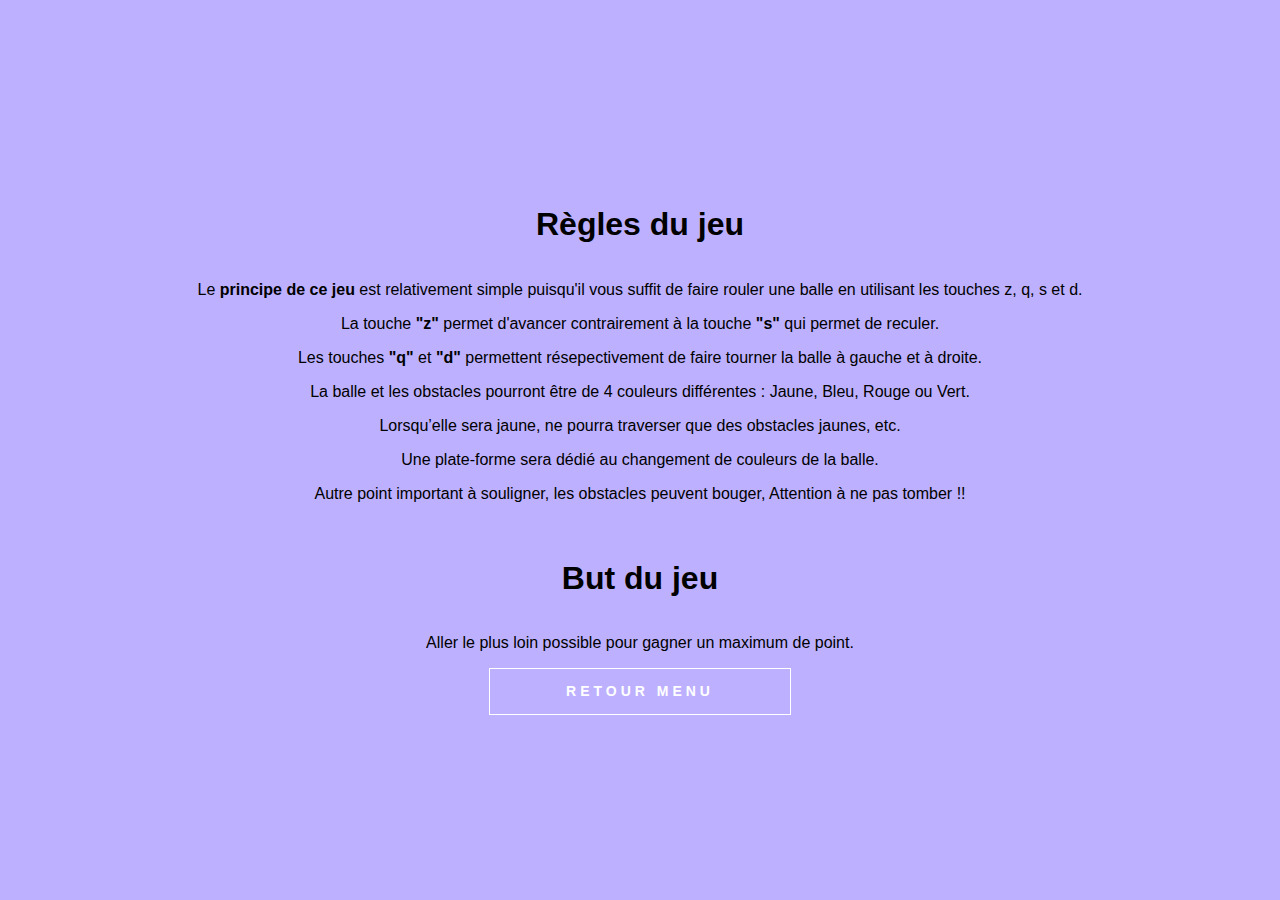
==== src/regles.html @ c9d34402 "sync" ====
<!doctype html>
<html lang="fr">
<head>
  <meta charset="utf-8">
  <title>ColorBall règles</title>
  <link rel="stylesheet" href="css/style.css">

  <script src="index.js"></script>

</head>
<body>

    <h1>Règles du jeu</h1>
    <div id = "regle">
      <p>Le <strong>principe de ce jeu</strong> est relativement simple puisqu'il 
        vous suffit de faire rouler une balle en utilisant les 
        touches z, q, s et d. </p>
      <p>La touche <strong>"z"</strong> permet d'avancer contrairement à la touche <strong>"s"</strong> qui permet de reculer.</p>
      <p>Les touches <strong>"q"</strong> et <strong>"d"</strong> permettent résepectivement de faire tourner la balle à gauche et à droite.</p>
      
      <p>La balle et les obstacles pourront être de 4 couleurs différentes : Jaune, Bleu, Rouge ou Vert. </p>
      <p>Lorsqu’elle sera jaune, ne pourra traverser que des obstacles jaunes, etc. </p>
      
      <p>Une plate-forme sera dédié au changement de couleurs de la balle. </p>
      
      <p>Autre point important à souligner, les obstacles peuvent bouger, Attention à ne pas tomber !!</p>
        
  

    </div>
    <h1>But du jeu</h1>
    <p>Aller le plus loin possible pour gagner un maximum de point.</p>

    <div class="btn style-3" style="cursor: pointer;" onclick="window.location.href='index.html'">
        <i></i>
        <i></i>
        <i></i>
        <i></i>
        <i></i>
        <i></i>
        <i></i>
        <i></i>
        <i></i>
        <i></i>
        <span>Retour menu</span>
    </div>
      
  </div>
</body>
</html>
---- src/css/style.css ----
html, body {
    overflow: hidden;
    width: 100%;
    height: 100%;
    margin: 0;
	padding: 0; 
	background-color: #bdb1ff;
	
}

p {
	text-align: center;
	
}

@import url(https://fonts.googleapis.com/css?family=Poiret+One);
body{
  overflow:hidden;
  width:100%; 
  margin:0;
  cursor:pointer;
}

#myCanvas {
    width: 100%;
    height: 100%;
    touch-action: none;
    position: absolute;
}
#gameCanvas {
    touch-action: none;
    position: absolute;
}

#abs{
	position: absolute;
	bottom: 10%;
}

:root {
	--primary: 0, 0%, 100%;
	--secondary: 202, 73%, 28%;
	--c: cubic-bezier(1,.49,.16,.96);
}

body {
	display: flex;
	flex-direction: column;
	justify-content: center;
	align-items: center;
	width: 100%;
	height: 100vh;
	font-family: 'Poppins', 'Helvetica', sans-serif;
}

.btn {
	--w: 300px;
	--h: 45px;
	position: relative;
	display: flex;
	width: var(--w);
	height: var(--h);
    border: 1px solid hsl(var(--primary));
}

div {margin-bottom: 20px;}
div:last-child {margin-bottom: 0px;}

i {
	content: '';
	width: 100%;
	height: 100%;
	transition: all .5s var(--c);
	background: hsl(var(--primary));
}

i:nth-child(1) {transition-delay: .02s;}
i:nth-child(2) {transition-delay: .04s;}
i:nth-child(3) {transition-delay: .06s;}
i:nth-child(4) {transition-delay: .08s;}
i:nth-child(5) {transition-delay: .10s;}
i:nth-child(6) {transition-delay: .12s;}
i:nth-child(7) {transition-delay: .14s;}
i:nth-child(8) {transition-delay: .16s;}
i:nth-child(9) {transition-delay: .18s;}
i:nth-child(10) {transition-delay: .2s;}


span {
	position: absolute;
	width: 100%;	
	font-size: 14px;
	font-weight: 800;
	line-height: var(--h);
	letter-spacing: 4px;
	text-align: center;
	text-transform: uppercase;
	color: hsl(var(--primary));	
	transition: all .4s var(--c);
	z-index: 100;
}

.style-1, 
.style-2 {
	flex-direction: column;
}
.style-3,



.style-1 i,
.style-5 i {transform-origin: center left;}

.style-2 i,
.style-6 i {transform-origin: center right;}

.style-3 i {transform-origin: center bottom;}

.style-4 i {transform-origin: center top;}

.style-1 i,
.style-2 i,
.style-5 i,
.style-6 i {	
	transform: scaleX(0);
}

.style-3 i,
.style-4 i {
	transform: scaleY(0);
}

.style-1:hover i,
.style-3:hover i,
.style-4:hover i {
	transform: scaleY(1);
}

.btn:hover span {
	color: hsl(var(--secondary));
	transition-delay: .4s;
}

.style-1,.style-3{
    float: left;
}
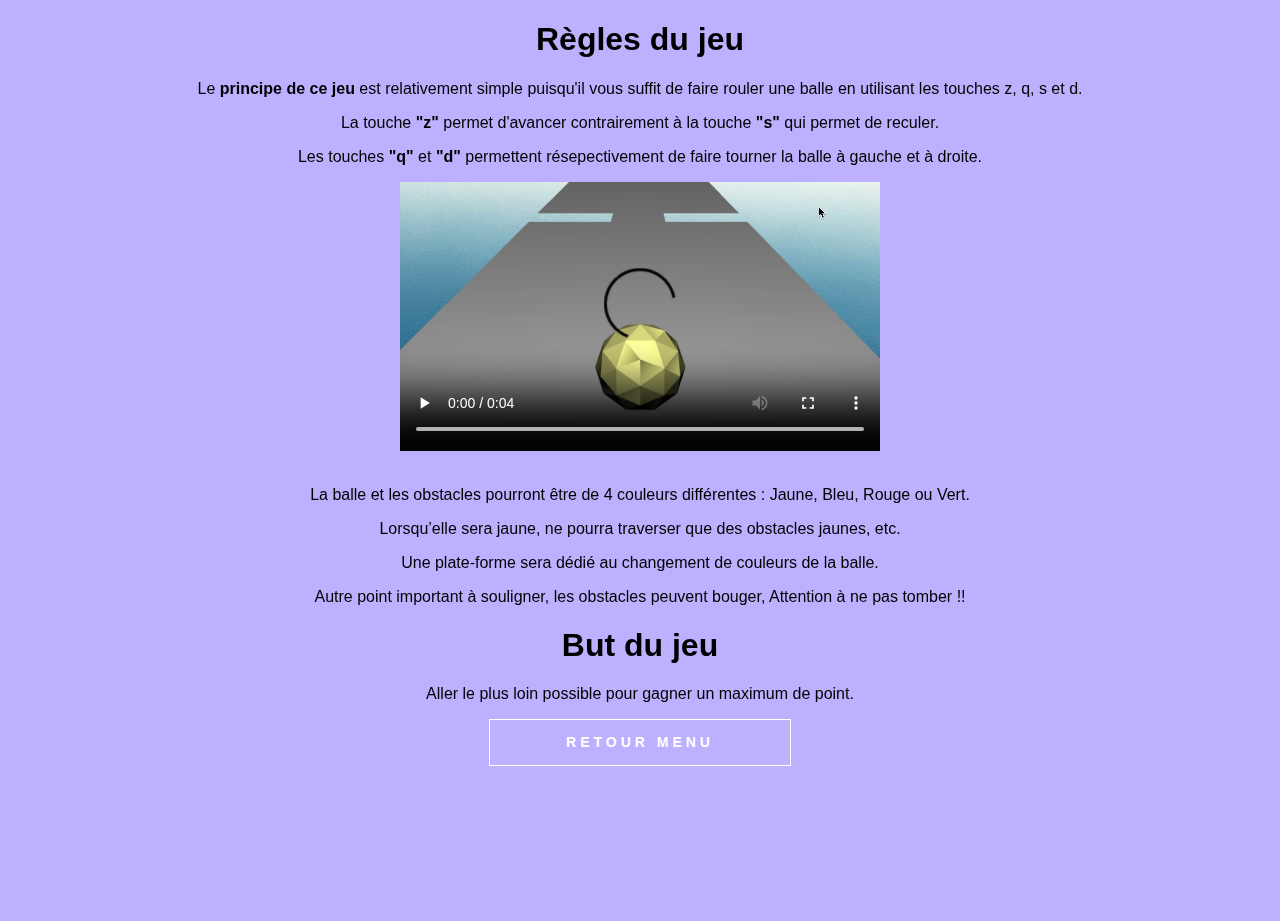
==== commit b80a583a: "sync" ====
--- a/src/regles.html
+++ b/src/regles.html
@@ -3,9 +3,10 @@
 <head>
   <meta charset="utf-8">
   <title>ColorBall règles</title>
-  <link rel="stylesheet" href="css/style.css">
+  <link rel="stylesheet" href="css/style2.css">
 
   <script src="index.js"></script>
+  
 
 </head>
 <body>
@@ -14,10 +15,14 @@
     <div id = "regle">
       <p>Le <strong>principe de ce jeu</strong> est relativement simple puisqu'il 
         vous suffit de faire rouler une balle en utilisant les 
-        touches z, q, s et d. </p>
+        touches z, q, s et d. 
+      </p>
+
       <p>La touche <strong>"z"</strong> permet d'avancer contrairement à la touche <strong>"s"</strong> qui permet de reculer.</p>
       <p>Les touches <strong>"q"</strong> et <strong>"d"</strong> permettent résepectivement de faire tourner la balle à gauche et à droite.</p>
       
+      <video width="400" id="sampleMovie" src="photo/vid.mov" controls></video>
+
       <p>La balle et les obstacles pourront être de 4 couleurs différentes : Jaune, Bleu, Rouge ou Vert. </p>
       <p>Lorsqu’elle sera jaune, ne pourra traverser que des obstacles jaunes, etc. </p>
       
@@ -31,7 +36,7 @@
     <h1>But du jeu</h1>
     <p>Aller le plus loin possible pour gagner un maximum de point.</p>
 
-    <div class="btn style-3" style="cursor: pointer;" onclick="window.location.href='index.html'">
+    <div id="backButton" class="btn style-3" style="cursor: pointer;" onclick="window.location.href='index.html'">
         <i></i>
         <i></i>
         <i></i>
@@ -44,6 +49,7 @@
         <i></i>
         <span>Retour menu</span>
     </div>
+
       
   </div>
 </body>
--- a/src/css/style2.css
+++ b/src/css/style2.css
@@ -0,0 +1,133 @@
+html, body {
+    width: 100%;
+    height: 100%;
+    margin: 0;
+	padding: 0; 
+    background-color: #bdb1ff;
+    font-family: 'Poppins', 'Helvetica', sans-serif;
+	
+}
+
+p {
+	text-align: center;
+	
+}
+video {
+	display:block;width:480px;margin:0 auto 35px auto
+}
+
+h1{
+    text-align: center;
+}
+
+
+
+.btn {
+	--w: 300px;
+	--h: 45px;
+	position: relative;
+	display: flex;
+	width: var(--w);
+	height: var(--h);
+    border: 1px solid hsl(var(--primary));
+}
+
+div {margin-bottom: 20px;}
+div:last-child {margin-bottom: 0px;}
+
+i {
+	content: '';
+	width: 100%;
+	height: 100%;
+	transition: all .5s var(--c);
+	background: hsl(var(--primary));
+}
+
+i:nth-child(1) {transition-delay: .02s;}
+i:nth-child(2) {transition-delay: .04s;}
+i:nth-child(3) {transition-delay: .06s;}
+i:nth-child(4) {transition-delay: .08s;}
+i:nth-child(5) {transition-delay: .10s;}
+i:nth-child(6) {transition-delay: .12s;}
+i:nth-child(7) {transition-delay: .14s;}
+i:nth-child(8) {transition-delay: .16s;}
+i:nth-child(9) {transition-delay: .18s;}
+i:nth-child(10) {transition-delay: .2s;}
+
+
+span {
+	position: absolute;
+	width: 100%;	
+	font-size: 14px;
+	font-weight: 800;
+	line-height: var(--h);
+	letter-spacing: 4px;
+	text-align: center;
+	text-transform: uppercase;
+	color: hsl(var(--primary));	
+	transition: all .4s var(--c);
+	z-index: 100;
+}
+
+.style-1, .style-2 {
+	flex-direction: column;
+}
+.style-3, .style-1 i,.style-5 i {
+    transform-origin: center left;
+}
+
+.style-2 i, .style-6 i {
+    transform-origin: center right;
+}
+
+.style-3 i {
+    transform-origin: center bottom;
+}
+
+.style-4 i {
+    transform-origin: center top;
+}
+
+.style-1 i,
+.style-2 i,
+.style-5 i,
+.style-6 i {	
+	transform: scaleX(0);
+}
+
+.style-3 i,
+.style-4 i {
+	transform: scaleY(0);
+}
+
+.style-1:hover i,
+.style-3:hover i,
+.style-4:hover i {
+	transform: scaleY(1);
+}
+
+.btn:hover span {
+	color: hsl(var(--secondary));
+	transition-delay: .4s;
+}
+
+.style-1,.style-3{
+    float: left;
+}
+#abs{
+	position: absolute;
+	bottom: 10%;
+}
+
+:root {
+	--primary: 0, 0%, 100%;
+	--secondary: 202, 73%, 28%;
+	--c: cubic-bezier(1,.49,.16,.96);
+}
+
+#backButton {
+	position: absolute;
+	left: 0;
+	right: 0;
+	margin: auto;
+}